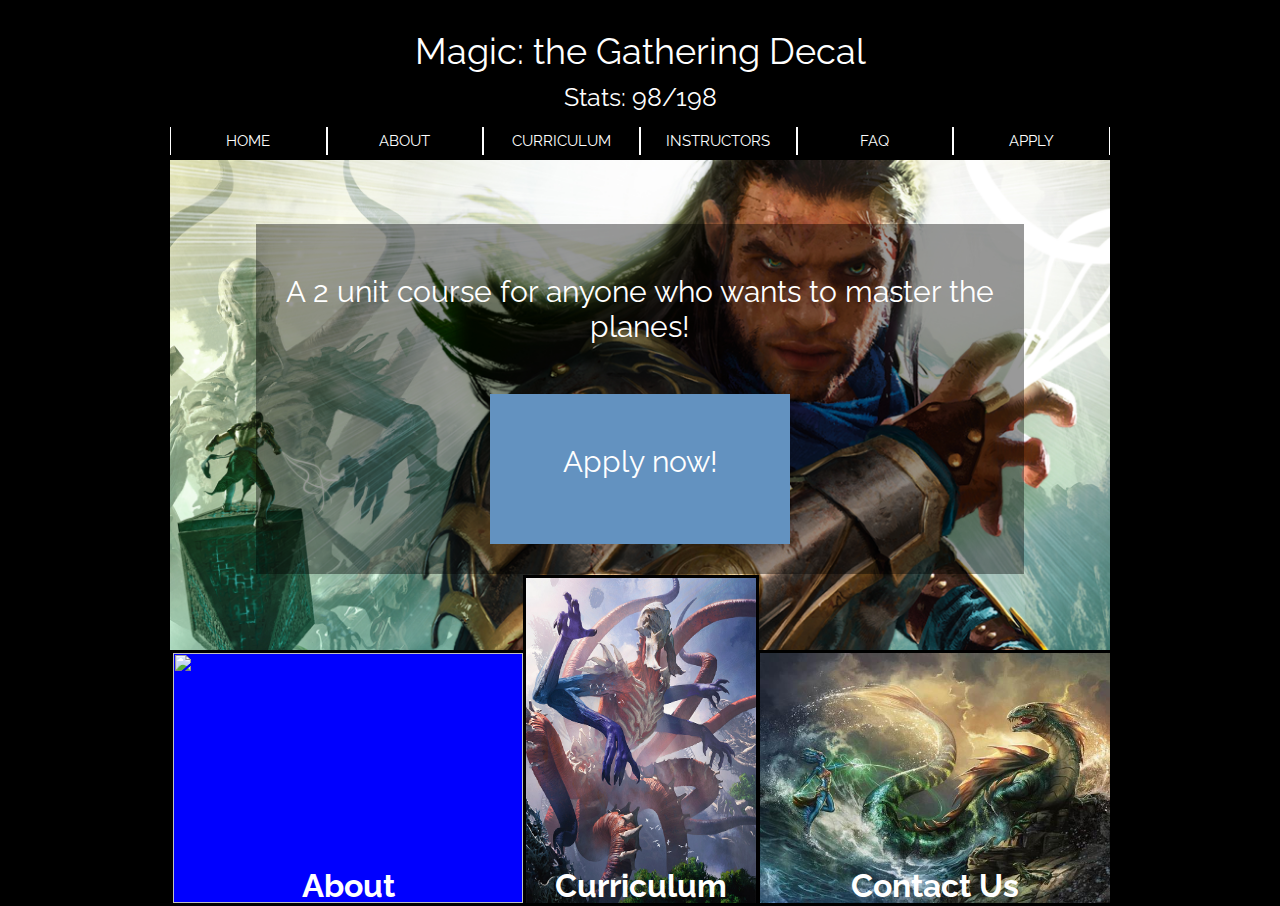
==== MtG/index.html @ adfa9e3f "Initial commit" ====
<html>
    <head>
        <title>Magic: the Gathering</title>
        <meta charset="utf-8">
        <meta http-equiv="X-UA-Compatible" content="IE=edge,chrome=1">
        <meta name="viewport" content="width=device-width, initial-scale=1.0, maximum-scale=1.0" />
        <link rel="stylesheet" href="assets/css/style.css">
        <link href='http://fonts.googleapis.com/css?family=Lato:100,300,400,700' rel='stylesheet' type='text/css'>
        <script src="http://ajax.googleapis.com/ajax/libs/jquery/1.11.0/jquery.min.js">
        </script> 
        <script src = "assets/js/script.js"></script>
    </head>
    
    <body>

        <div id = "header-container">
            <div class = "title-text" id = "title">Magic: the Gathering Decal</div>
            <div class = "title-text" id = "subtitle">Stats: 98/198</div>
            <div id = "header-bar">
                <div class = "bar-item">HOME</div>
                <div class = "bar-item">ABOUT</div>
                <div class = "bar-item">CURRICULUM</div>
                <div class = "bar-item">INSTRUCTORS</div>
                <div class = "bar-item">FAQ</div>
                <div class = "bar-item">APPLY</div>

            </div>
        </div>

        <div id = "home-container">
            <div id = "home-message">
                A 2 unit course for anyone who wants to master the planes!
                <div id = "button">Apply now!</div>
            </div>
            <div class = "home">
                <div><img id = "BFZ" src = "assets/img/BFZ.png"/></div>
                <div><img id = "EXP" src = "assets/img/expeditions.png"/></div>
                <div><img id = "SCT" src = "assets/img/scatter.png"/></div>
            </div>
        </div>


        <div id = "parent">

            <div class = "caption" id = "image1">
                <img class = "caption__media" id = "about" src = "assets/img/oath.png"/>
                <div class = "caption_overlay">
                    <h1 class = "caption_overlay_title">About</h1>
                </div>
            </div>


            <div class = "caption" id = "image2">
                <img class = "caption__media" id = "syllabus" src = "assets/img/ulamog.png"/>
                <div class = "caption_overlay">
                    <h1 class = "caption_overlay_title">Curriculum</h1>
                </div>
            </div>

            <div class = "caption" id = "image3">
                <img class = "caption__media" id = "contact" src = "assets/img/kiora.png"/>
                <div class = "caption_overlay">
                    <h1 class = "caption_overlay_title">Contact Us</h1>
                </div>
            </div>

        </div>


    </body>
</html>
---- MtG/assets/css/style.css ----
@import url('http://fonts.googleapis.com/css?family=Raleway');


body, html {
    margin: 0 auto;
    background-color: black;
    max-height: 600px;
    max-width: 930px;
    min-width: 940px;
    font-family: Raleway;
}

#header-container {
    width: 100%;
    height: 20%;
    margin-top: 30px;
}

#header-bar {
    margin-top: 10px;
    width: 100%;
    height: 38px;
}

.bar-item {
    border-right: 1px groove white;
    border-left: 1px groove white;
    padding-top: 5px;
    font-size: 15px;
    color: white;
    text-align: center;
    height: 60%;
    width: 16.45444455%;
    float: left;
    z-index: 0;
}

.bar-item:hover {
    cursor: hand;
    background-color: #be630e;
}

.title-text {
    width: 500px;
    margin: 0 auto;
    text-align: center;
    color: white;
    padding-bottom: 5px;
}

#title {
    font-size: 36px;
}

#subtitle {
    margin-top: 5px;
    font-size: 25px;
}

.home{
    margin-top: 10px;
    width: 900px;
    position: relative;
    width: 100%;
    height: 90%;
    z-index: 0;
}

.home img{
    left: 0;
    right: 0;
    margin-left: auto;
    margin-right: auto;
    position: absolute;
    width: 100%;
    height: 100%;
}

#home-message {
    left: 0;
    right: 0;
    margin-top: 5%;
    margin-left: 20%;
    margin-right: 20%;
    position: absolute;
    height: 300px;
    max-width: 100%;
    background-color: rgba(0, 0, 0, 0.4);
    color: white;
    z-index: 1;
    padding-top: 50px;
    font-size: 30px;
    text-align: center;
}


#button {
    padding-top: 50px;
    margin: 0 auto;
    width: 300px;
    height: 100px;
    margin-top: 50px;
    background-color: #6392c0;

}

/*_____________ Picture below*/

#parent {
    top: -50;
    margin: 0px auto;
    z-index: 40;
    width: 940px;
    height: 250px;
/*    background-color: white;
*/    position: relative;
}

#parent img {
    width: 100%;
    height: 100%;
}

#image1 {
    position: absolute;
    border-color: black;
    border-width: 3px;
    border-style: solid;
    width: 350px;
    height: 100%;
    background-color: blue;
    overflow: hidden;
}

.caption {
    width: auto;
    height: auto;
    position: relative;
    overflow: hidden;

}

.caption::before {
    content: ' ';
    position: absolute;
    top: 0;
    right: 0;
    bottom: 0;
    left: 0;
    background: transparent;
    transition: background .35s ease-out;

}

.caption:hover::before {
    background: rgba(0, 0, 0, .5);

}


#image2 {
    position: absolute;
    left: 353px;
    border-color: black;
    border-width: 3px;
    border-style: solid;
    top: -75;
    width: 230px;
    height: 130%;
    background-color: green;
}

#image3 {
    left: 587px;
    position: absolute;
    border-color: black;
    border-width: 3px;
    border-style: solid;
    width: 350px;
    height: 100%;
    background-color: purple;
}

.caption__media {
    display: block;
    width: 200px;
    height: auto;

}

.caption_overlay {
    position: absolute;
    top: 0;
    right: 0;
    bottom: 10;
    left: 0;
    color: white;
    font-size: 16px;
    text-align: center;
    -webkit-transform: translateY(100%);
            transform: translateY(100%);

    transition: -webkit-transform .35s ease-out;
    transition:         transform .35s ease-out;
}

.caption:hover .caption_overlay {
    -webkit-transform: translateY(0);
            transform: translateY(0);
}

.caption_overlay_title {
    -webkit-transform: translateY( -webkit-calc(-100% - 10px) );
            transform: translateY( calc(-100% - 10px) );

    transition: -webkit-transform .35s ease-out;
    transition:         transform .35s ease-out;
}

.caption:hover .caption_overlay_title {
    -webkit-transform: translateY(0);
            transform: translateY(0);
}


/*_____________ End of Picture below*/


/*About section */


#about-container {
    margin-top: 10px;
    height: 70%;
    position: relative;
}

#about-message {
    left: 0;
    right: 0;
    margin-top: 2.5%;
    margin-left: 2%;
    margin-right: 2%;
    position: absolute;
    height: 300px;
    max-width: 100%;
    background-color: rgba(0, 0, 0, 0.4);
    color: white;
    z-index: 1;
    padding-top: 20px;
    font-size: 30px;
    text-align: center;

}

.description {
    margin-top: 10px;
    width: 200px;
    height: 90px;
    float: left;
    color: white;
    margin-left: 20px;
    background-color:rgba(153,178,255,0.3);
}

.d-image {
    position: relative;
    margin-top: 10px;
    margin-left: 10px;
    width: 80px;
    height: 70px;
    float: left;
}

.d-image img{
    width: 70px;
}

.d-title {
    float: left;
     width: 90px;
    position: relative;
    margin-top: 10px;
    margin-left: 10px;
    font-size: 16px;
}

.d-subtitle {
    margin-top: 30px;
    font-size: 20px;
}


#about-text {
    margin-top: 10px;
    line-height: 35px;
    font-size: 20px;
}


#about-body {
    margin-top: 20px;
    left: 0;
    right: 0;
    margin-left: 0;
    margin-right: 0;
    position: relative;
    text-align: center;
    color: white;
    font-size: 28px;
}

#design {
    margin-top: 30px;
    position: relative;
    height: 70%;
}

.about-circle {
    position: relative;
    margin-left: 50px;
    border-radius: 50%;
    width: 130px;
    height: 130px;
    float: left;
}

.about-circle:hover {
    width: 150px;
    height: 150px;

}
#one {
    background-color: #f2f2f2;
}

#two {
    background-color: #3366ff;
}

#three {
    background-color: #333333
;
    color: white;
}

#four {
    background-color: #009933;
}

#five {
    background-color: #ff3333;
}

.circle-text {  
    margin-top: 40%;  
    text-align: center;
}

#design-second {
    height: 310px;
    color: white;
    text-align: center;
}

.square {
    margin-top: 10px;
    margin-left: 27.5px;
    width: 200px;
    height: 200px;
    float: left;
    border-color: white;
    border-width: 2px;
    border-style: solid;
    border-left: orange;
    border-left-width: 2px;
    border-left-style: solid;
    border-right: orange;
    border-right-width: 2px;
    border-right-style: solid;

}


.square-text {
    text-align: center;
    color: white;
    margin-top: 20%;
    font-size: 25px;
}

#more-text {
    font-size: 20px;
}

.square-img {
    left: 0;
    right: 0;
    margin-left: auto;
    margin-right: auto;
    margin-top: 10px;
    position: relative;
    width: 90px;
    height: 90px;
}

#finance {
    font-size: 20px;
}

#finance-img {
    top: -10;
}

#bottom-text {
    margin-top: 10px;
    text-align: center;
    font-size: 26px;
    position: relative;
    color: white;
    padding-bottom: 20px;
}

/*Curriculum stuff */

#curr-bar {
    margin-top: 10px;
    position: absolute;
    height: 500%;
    width: 5px;
    background-color: white;
}

.curr-item {
    margin-top: 10px;
    height: 380px;
    position: relative;
}

.date {
    top: 125;
    margin-left: 115px;
    z-index: 50;
    position: absolute;
    height: 75px;
    width: 150px;
    background-color: rgba(255, 77, 77, .5);
    text-align: center;
}

.date-title {
    font-size: 30px;
    color: white;
}

.date-subtitle {
    font-size: 20px;
    margin-top: 5px;
    margin-left: 30px;
    color: white;
    height: 30px;
    width: 100px;
}

.curr-message {
    left: 0;
    right: 0;
    margin-top: 5%;
    margin-left: 31%;
    margin-right: 27%;
    position: fixed;
    height: 230px;
    max-width: 100%;
    color: white;
    z-index: 1;
    padding-top: 50px;
    font-size: 16px;
    text-align: center;
    background-color: rgba(0, 0, 0, 0.4);
}



.curr{
    left: 0;
    right: 0;
    margin-left: 100;
    margin-right: auto;
    margin-top: 10px;
    position: relative;
    width: 89.5%;
    height: 100%;
    z-index: 0;
}

.curr img{
    left: 0;
    right: 0;
    margin-left: auto;
    margin-right: auto;
    position: absolute;
    width: 100%;
    height: 100%;
}


.discussion {
    color: white;
    z-index: 40;
    position: absolute;
    background-color: rgba(0, 102, 0, 0.6);
    height: 110px;
    width: 205px;
    margin-left: 715px;
    top: 80;
    padding-left: 5px;
    padding-right: 5px;
}

.assignment {
    color: white;
    z-index: 40;
    position: absolute;
    background-color: rgba(102, 0, 204, 0.6);
    height: 90px;
    width: 205px;
    margin-left: 715px;
    padding-left: 5px;
    padding-right: 5px;
    top: 200;
    padding-bottom: 10px;
}

.disc-title {
    margin-top: 5px;
    text-align: center;
    font-size: 20px;
}

.disc-desc {
    margin-top: 10px;
    font-size: 14px;
    text-align: center;
}

.ass-title {
    margin-top: 10px;
    text-align: center;
    font-size: 20px;
}

.ass-desc {
    font-size: 14px;
    margin-top: 10px;
    text-align: center;
}

#curr-message {
    font-size: 18px;
}

#curr-submessage {
    font-size: 16px;
    padding-top: 20px;
    padding-left: 10px;
    padding-right: 10px;
    padding-bottom: 20px;
    margin: 0 auto;
    width: 300px;
    height: 100px;
    margin-top: 20px;
    background-color: #6392c0;

}


/*SIdebar stuff */

#nav-toggle { 
    position: absolute; 
    left: 50%; top: 50%; 
}

#nav-toggle {
    padding: 10px 30px 15px 0px; 
}

#nav-toggle span, #nav-toggle span:before, #nav-toggle span:after {
    height: 3px;
    width: 30px;
    background: #fff;
    position: absolute;
    display: block;
    content: '';
}

#nav-toggle span:before {
    top: -10px; 
}

#nav-toggle span:after {
    bottom: -10px;
}

/* Styling the Sidebar Button */
#sidebar-button {
    position: fixed;
    z-index: 100;
    left: 15px;
    top: 15px;
    cursor: pointer;
    -webkit-transition: all .3s;
    -moz-transition: all .3s;
    -o-transition: all .3s;
    transition: all .3s;
} 

/* Overriding default styles on the ul */
.sidebar-container ul {
    margin: 0;
    padding: 0;
    list-style: none;
    margin-top: 10px;
}
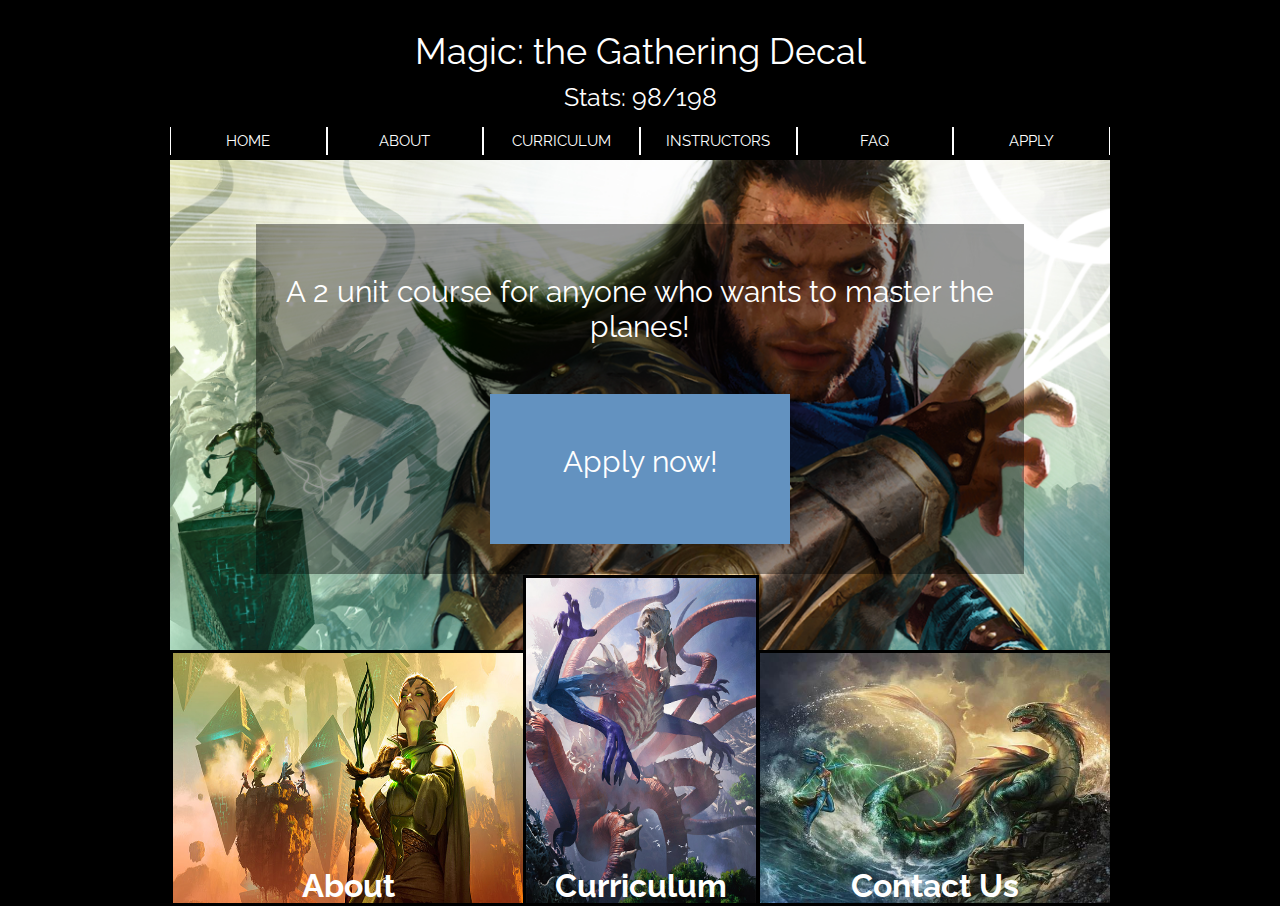
==== commit 6fbf897f: "Initial commit" ====
--- a/MtG/index.html
+++ b/MtG/index.html
@@ -8,6 +8,7 @@
         <link href='http://fonts.googleapis.com/css?family=Lato:100,300,400,700' rel='stylesheet' type='text/css'>
         <script src="http://ajax.googleapis.com/ajax/libs/jquery/1.11.0/jquery.min.js">
         </script> 
+        <script src = "assets/js/jquery.waypoints.min.js"></script>
         <script src = "assets/js/script.js"></script>
     </head>
     
@@ -17,9 +18,15 @@
             <div class = "title-text" id = "title">Magic: the Gathering Decal</div>
             <div class = "title-text" id = "subtitle">Stats: 98/198</div>
             <div id = "header-bar">
-                <div class = "bar-item">HOME</div>
-                <div class = "bar-item">ABOUT</div>
-                <div class = "bar-item">CURRICULUM</div>
+                <a href="home.html" style = "color: white; text-decoration:none">
+                    <div class = "bar-item" id = "home-item">HOME</div>
+                </a>
+                <a href="about.html" style = "color: white; text-decoration:none">
+                    <div class = "bar-item" id = "about-item">ABOUT</div>
+                </a>
+                <a href="curr.html" style = "color: white; text-decoration:none">
+                    <div class = "bar-item" id = "about-item">CURRICULUM</div>
+                </a>
                 <div class = "bar-item">INSTRUCTORS</div>
                 <div class = "bar-item">FAQ</div>
                 <div class = "bar-item">APPLY</div>
@@ -43,7 +50,7 @@
         <div id = "parent">
 
             <div class = "caption" id = "image1">
-                <img class = "caption__media" id = "about" src = "assets/img/oath.png"/>
+                <img class = "caption__media" id = "about" src = "assets/img/Oath.png"/>
                 <div class = "caption_overlay">
                     <h1 class = "caption_overlay_title">About</h1>
                 </div>
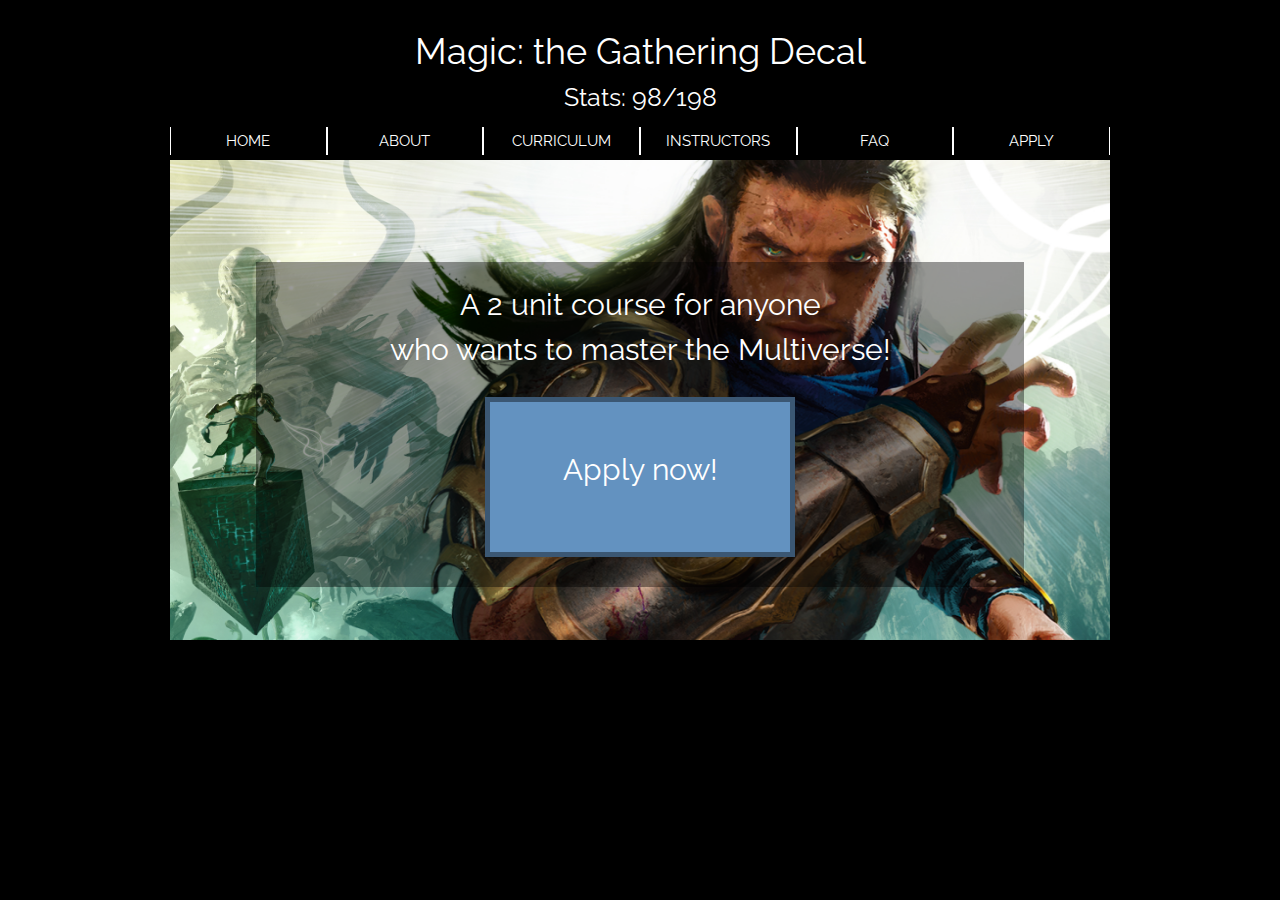
==== commit 847be34f: "updating MtG" ====
--- a/MtG/index.html
+++ b/MtG/index.html
@@ -18,7 +18,7 @@
             <div class = "title-text" id = "title">Magic: the Gathering Decal</div>
             <div class = "title-text" id = "subtitle">Stats: 98/198</div>
             <div id = "header-bar">
-                <a href="home.html" style = "color: white; text-decoration:none">
+                <a href="index.html" style = "color: white; text-decoration:none">
                     <div class = "bar-item" id = "home-item">HOME</div>
                 </a>
                 <a href="about.html" style = "color: white; text-decoration:none">
@@ -27,19 +27,28 @@
                 <a href="curr.html" style = "color: white; text-decoration:none">
                     <div class = "bar-item" id = "about-item">CURRICULUM</div>
                 </a>
-                <div class = "bar-item">INSTRUCTORS</div>
-                <div class = "bar-item">FAQ</div>
-                <div class = "bar-item">APPLY</div>
+                <a href="instructors.html" style = "color: white; text-decoration:none">
+                    <div class = "bar-item" id = "inst-item">INSTRUCTORS</div>
+                </a>
+                <a href="faq.html" style = "color: white; text-decoration:none">
+                    <div class = "bar-item" id = "inst-item">FAQ</div>
+                </a>                <a href="apply.html" style = "color: white; text-decoration:none">
+                    <div class = "bar-item" id = "inst-item">APPLY</div>
+                </a>
 
             </div>
         </div>
 
         <div id = "home-container">
             <div id = "home-message">
-                A 2 unit course for anyone who wants to master the planes!
-                <div id = "button">Apply now!</div>
+                <div class = "divider">A 2 unit course for anyone</div>
+                <div class = "divider">who wants to master the Multiverse!</div>
+                <a href="apply.html" style = "color: white; text-decoration:none">
+                <div id = "button">
+                    Apply now!</div>
+                </a>
             </div>
-            <div class = "home">
+            <div class = "home" id = "home-index">
                 <div><img id = "BFZ" src = "assets/img/BFZ.png"/></div>
                 <div><img id = "EXP" src = "assets/img/expeditions.png"/></div>
                 <div><img id = "SCT" src = "assets/img/scatter.png"/></div>
@@ -47,32 +56,5 @@
         </div>
 
 
-        <div id = "parent">
-
-            <div class = "caption" id = "image1">
-                <img class = "caption__media" id = "about" src = "assets/img/Oath.png"/>
-                <div class = "caption_overlay">
-                    <h1 class = "caption_overlay_title">About</h1>
-                </div>
-            </div>
-
-
-            <div class = "caption" id = "image2">
-                <img class = "caption__media" id = "syllabus" src = "assets/img/ulamog.png"/>
-                <div class = "caption_overlay">
-                    <h1 class = "caption_overlay_title">Curriculum</h1>
-                </div>
-            </div>
-
-            <div class = "caption" id = "image3">
-                <img class = "caption__media" id = "contact" src = "assets/img/kiora.png"/>
-                <div class = "caption_overlay">
-                    <h1 class = "caption_overlay_title">Contact Us</h1>
-                </div>
-            </div>
-
-        </div>
-
-
     </body>
 </html>--- a/MtG/assets/css/style.css
+++ b/MtG/assets/css/style.css
@@ -17,6 +17,13 @@
     margin-top: 30px;
 }
 
+#curr-header-container {
+    width: 100%;
+    height: 20%;
+    margin-top: 30px;
+    margin-left: 100px;
+}
+
 #header-bar {
     margin-top: 10px;
     width: 100%;
@@ -49,6 +56,15 @@
     padding-bottom: 5px;
 }
 
+.curr-title-text {
+    width: 500px;
+    margin-left: 15%;
+    text-align: center;
+    color: white;
+    padding-bottom: 5px;
+
+}
+
 #title {
     font-size: 36px;
 }
@@ -65,6 +81,11 @@
     width: 100%;
     height: 90%;
     z-index: 0;
+    -webkit-animation: fadein 1.5s; /* Safari, Chrome and Opera > 12.1 */
+       -moz-animation: fadein 1.5s; /* Firefox < 16 */
+        -ms-animation: fadein 1.5s; /* Internet Explorer */
+         -o-animation: fadein 1.5s; /* Opera < 12.1 */
+            animation: fadein 1.5s;
 }
 
 .home img{
@@ -80,7 +101,7 @@
 #home-message {
     left: 0;
     right: 0;
-    margin-top: 5%;
+    margin-top: 8%;
     margin-left: 20%;
     margin-right: 20%;
     position: absolute;
@@ -89,32 +110,100 @@
     background-color: rgba(0, 0, 0, 0.4);
     color: white;
     z-index: 1;
-    padding-top: 50px;
+    padding-top: 25px;
     font-size: 30px;
     text-align: center;
 }
 
+.divider {
+    padding-bottom: 10px;
+}
 
 #button {
     padding-top: 50px;
     margin: 0 auto;
     width: 300px;
     height: 100px;
-    margin-top: 50px;
+    margin-top: 20px;
     background-color: #6392c0;
-
+    border-color: rgba(0, 0, 0, 0.4);
+    border-width: 5px;
+    border-style: solid;
+}
+
+#button:hover {
+    cursor: hand;
+    -webkit-animation: guide-bounce 0.5s alternate infinite;
+}
+
+@-webkit-keyframes guide-bounce /*Safari and Chrome*/
+{
+from {-webkit-transform: translateY(0px);}
+to {-webkit-transform: translateY(-18px);}
+}
+
+
+#image4 {
+    position: absolute;
+    border-color: black;
+    border-width: 3px;
+    border-style: solid;
+    width: 400px;
+    height: 100%;
+    overflow: hidden;
+}
+
+#image5 {
+    left: 470px;
+    position: absolute;
+    border-color: black;
+    border-width: 3px;
+    border-style: solid;
+    width: 400px;
+    height: 100%;
+}
+
+#image6 {
+    position: absolute;
+    left: 50px;
+    border-color: black;
+    border-width: 3px;
+    border-style: solid;
+    width: 500px;
+    height: 100%;
+    top: 270px;
 }
 
 /*_____________ Picture below*/
 
+
+
+
+/*_____________ End of Picture below*/
+
+
+/*About section */
+
+#structure-container{
+    margin-top: 20px;
+    width: 100%;
+    height: 400px;
+    position: relative;
+    margin-bottom: 20px;
+    background-color: white;
+}
+
 #parent {
-    top: -50;
     margin: 0px auto;
     z-index: 40;
     width: 940px;
     height: 250px;
-/*    background-color: white;
-*/    position: relative;
+    position: relative;
+}
+
+.parent-text {
+    font-size: 16px;
+    line-height: 25px;
 }
 
 #parent img {
@@ -123,14 +212,75 @@
 }
 
 #image1 {
-    position: absolute;
-    border-color: black;
-    border-width: 3px;
-    border-style: solid;
-    width: 350px;
-    height: 100%;
-    background-color: blue;
+    left: 50px;
+    position: absolute;
+    border-color: black;
+    border-width: 3px;
+    border-style: solid;
+    width: 410px;
+    height: 100%;
     overflow: hidden;
+}
+
+#image3 {
+    left: 470px;
+    position: absolute;
+    border-color: black;
+    border-width: 3px;
+    border-style: solid;
+    width: 400px;
+    height: 100%;
+}
+
+#image2 {
+    position: absolute;
+    left: 50px;
+    border-color: black;
+    border-width: 3px;
+    border-style: solid;
+    width: 820px;
+    height: 140%;
+    top: 260px;
+}
+
+/*#image0 {
+    position: absolute;
+    left: 220px;
+    border-color: black;
+    border-width: 3px;
+    border-style: solid;
+    width: 480px;
+    height: 140%;
+    top: 620px;
+    margin-bottom: 20px;
+}*/
+
+#last {
+    position: absolute;
+    border-color: black;
+    border-width: 3px;
+    border-style: solid;
+    width: 100%;
+    height: 100%;
+    top: 620px;
+    margin-bottom: 20px;
+}
+
+#last-img {
+    width: 300px;
+    height: 100%;
+    float: left;
+}
+
+#last-msg {
+    text-align: center;
+    line-height: 25px;
+    margin-top: 25px;
+    float: left;
+    margin-left: 10px;
+    width: 560px;
+    height: 100%;
+    color: white;
 }
 
 .caption {
@@ -154,33 +304,10 @@
 }
 
 .caption:hover::before {
-    background: rgba(0, 0, 0, .5);
-
-}
-
-
-#image2 {
-    position: absolute;
-    left: 353px;
-    border-color: black;
-    border-width: 3px;
-    border-style: solid;
-    top: -75;
-    width: 230px;
-    height: 130%;
-    background-color: green;
-}
-
-#image3 {
-    left: 587px;
-    position: absolute;
-    border-color: black;
-    border-width: 3px;
-    border-style: solid;
-    width: 350px;
-    height: 100%;
-    background-color: purple;
-}
+    background: rgba(0, 0, 0, .4);
+
+}
+
 
 .caption__media {
     display: block;
@@ -223,16 +350,101 @@
             transform: translateY(0);
 }
 
-
-/*_____________ End of Picture below*/
-
-
-/*About section */
-
-
+/*#lecture {
+    margin-top: 10px;
+    left: 50px;
+    width: 400px;
+    height: 280px;
+    position: absolute;
+    color: white;
+    background-color: #6392c0;
+}
+
+.item-box {
+    text-align: center;
+    color: black;
+    top: 60px;
+    position: absolute;
+    width: 280px;
+    height: 180px;
+    padding-top: 10px;
+    background-color: white;
+}
+
+#timebox1 {
+    position: absolute;
+    background-color: rgb(255, 153, 153);
+    width: 28%;
+    height: 25%;
+    left: 60px;
+    top: 140px;
+    left: 149px;
+    padding-top: 30px;
+    text-align: center;
+}
+
+#timebox2 {
+    position: absolute;
+    background-color: rgb(255, 153, 153);
+    width: 28%;
+    height: 25%;
+    left: 60px;
+    top: 140px;
+    left: 163px;
+    padding-top: 30px;
+    text-align: center;
+}
+
+#textbox1 {
+    font-size: 14px;
+    left: 60px;
+}
+
+#box2 {
+    left: 80px;
+}
+
+#textbox2 {
+    font-size: 14px;
+    left: 80px;
+}
+
+#discussion {
+    margin-top: 10px;
+    left: 460px;
+    width: 400px;
+    height: 280px;
+    position: absolute;
+    color: white;
+    background-color: #78c272;
+}*/
+
+/*#schedule-message {
+    left: 0;
+    right: 0;
+    margin-top: 2.5%;
+    margin-left: 2%;
+    margin-right: 2%;
+    position: absolute;
+    height: 340px;
+    max-width: 100%;
+    background-color: rgba(0, 0, 0, 0.4);
+    color: white;
+    z-index: 1;
+    padding-top: 20px;
+    font-size: 30px;
+    text-align: center;
+}*/
+
+/*.s-title{
+    margin-top: 10px;
+    text-align: center;
+    font-size: 33px;
+}
+*/
 #about-container {
     margin-top: 10px;
-    height: 70%;
+    height: 60%;
     position: relative;
 }
 
@@ -251,7 +463,6 @@
     padding-top: 20px;
     font-size: 30px;
     text-align: center;
-
 }
 
 .description {
@@ -326,11 +537,6 @@
     float: left;
 }
 
-.about-circle:hover {
-    width: 150px;
-    height: 150px;
-
-}
 #one {
     background-color: #f2f2f2;
 }
@@ -413,23 +619,160 @@
     top: -10;
 }
 
-#bottom-text {
-    margin-top: 10px;
-    text-align: center;
-    font-size: 26px;
-    position: relative;
-    color: white;
-    padding-bottom: 20px;
+.bottom-text {
+    margin-top: 10px;
+    text-align: center;
+    font-size: 20px;
+    position: relative;
+    color: white;
+    margin-bottom: 20px;
 }
 
 /*Curriculum stuff */
 
-#curr-bar {
-    margin-top: 10px;
-    position: absolute;
-    height: 500%;
+.curr-bar {
+    position: fixed;
+    top: 30px;
+    left: 20px;
+    height: 90%;
     width: 5px;
     background-color: white;
+    transition: all 500ms cubic-bezier(0.77, 0, 0.175, 1);
+}
+
+#bar-one {
+    margin-top: 0px;
+    background-color: rgba(102, 102, 255, .8);
+}
+
+#bar-two {
+    margin-top: 37px;
+}
+
+#bar-three {
+    margin-top: 74px;
+} 
+
+#bar-four {
+    margin-top: 111px;
+} 
+
+#bar-five {
+    margin-top: 148px;
+} 
+
+#bar-six {
+    margin-top: 185px;
+} 
+
+#bar-seven {
+    margin-top: 222px;
+} 
+
+#bar-eight {
+    margin-top: 259px;
+}
+
+#bar-nine {
+    margin-top: 296px;
+} 
+
+#bar-ten {
+    margin-top: 333px;
+} 
+
+#bar-eleven {
+    margin-top: 370px;
+} 
+
+#bar-twelve {
+    margin-top: 407px;
+} 
+
+#bar-thirteen {
+    margin-top: 444px;
+} 
+
+#bar-fourteen {
+    margin-top: 481px;
+} 
+
+#bar-fifteen {
+    margin-top: 518px;
+} 
+
+
+.bar-label {
+    position: fixed;
+    left: 30px;
+    top: 30px;
+    background-color: green;
+    height: 20px;
+    width: 70px;
+    text-align: center;
+    font-size: 14px;
+    color: white;
+}
+
+#bar-1 {
+    margin-top: 0px;
+}
+
+
+#bar-2 {
+    margin-top: 37px;
+}
+
+#bar-3 {
+    margin-top: 74px;
+}
+
+#bar-4 {
+    margin-top: 111px;
+}
+
+#bar-5 {
+    margin-top: 148px;
+}
+
+#bar-6 {
+    margin-top: 185px;
+}
+
+#bar-7 {
+    margin-top: 222px;
+}
+
+#bar-8 {
+    margin-top: 259px;
+}
+
+#bar-9 {
+    margin-top: 296px;
+}
+
+#bar-10 {
+    margin-top: 333px;
+}
+
+#bar-11 {
+    margin-top: 370px;
+}
+
+#bar-12 {
+    margin-top: 407px;
+}
+
+#bar-13 {
+    margin-top: 444px;
+}
+
+#bar-14 {
+    margin-top: 481px;
+}
+
+#bar-15 {
+    margin-top: 518px;
 }
 
 .curr-item {
@@ -440,12 +783,12 @@
 
 .date {
     top: 125;
-    margin-left: 115px;
+    margin-left: 50px;
     z-index: 50;
     position: absolute;
     height: 75px;
     width: 150px;
-    background-color: rgba(255, 77, 77, .5);
+    background-color: rgb(102, 102, 255);
     text-align: center;
 }
 
@@ -467,8 +810,8 @@
     left: 0;
     right: 0;
     margin-top: 5%;
-    margin-left: 31%;
-    margin-right: 27%;
+    margin-left: 29%;
+    margin-right: 31%;
     position: fixed;
     height: 230px;
     max-width: 100%;
@@ -485,11 +828,10 @@
 .curr{
     left: 0;
     right: 0;
-    margin-left: 100;
     margin-right: auto;
     margin-top: 10px;
     position: relative;
-    width: 89.5%;
+    width: 100%;
     height: 100%;
     z-index: 0;
 }
@@ -502,6 +844,11 @@
     position: absolute;
     width: 100%;
     height: 100%;
+    -webkit-animation: fadein 1.5s; /* Safari, Chrome and Opera > 12.1 */
+       -moz-animation: fadein 1.5s; /* Firefox < 16 */
+        -ms-animation: fadein 1.5s; /* Internet Explorer */
+         -o-animation: fadein 1.5s; /* Opera < 12.1 */
+            animation: fadein 1.5s;
 }
 
 
@@ -509,7 +856,7 @@
     color: white;
     z-index: 40;
     position: absolute;
-    background-color: rgba(0, 102, 0, 0.6);
+    background-color: rgba(120, 194, 114, 1);
     height: 110px;
     width: 205px;
     margin-left: 715px;
@@ -522,7 +869,7 @@
     color: white;
     z-index: 40;
     position: absolute;
-    background-color: rgba(102, 0, 204, 0.6);
+    background-color: rgb(77, 121, 255);
     height: 90px;
     width: 205px;
     margin-left: 715px;
@@ -574,56 +921,343 @@
 
 }
 
-
-/*SIdebar stuff */
-
-#nav-toggle { 
-    position: absolute; 
-    left: 50%; top: 50%; 
-}
-
-#nav-toggle {
-    padding: 10px 30px 15px 0px; 
-}
-
-#nav-toggle span, #nav-toggle span:before, #nav-toggle span:after {
-    height: 3px;
-    width: 30px;
-    background: #fff;
-    position: absolute;
-    display: block;
-    content: '';
-}
-
-#nav-toggle span:before {
-    top: -10px; 
-}
-
-#nav-toggle span:after {
-    bottom: -10px;
-}
-
-/* Styling the Sidebar Button */
-#sidebar-button {
+#scroll {
     position: fixed;
-    z-index: 100;
-    left: 15px;
-    top: 15px;
-    cursor: pointer;
-    -webkit-transition: all .3s;
-    -moz-transition: all .3s;
-    -o-transition: all .3s;
-    transition: all .3s;
-} 
-
-/* Overriding default styles on the ul */
-.sidebar-container ul {
-    margin: 0;
-    padding: 0;
-    list-style: none;
-    margin-top: 10px;
-}
-
-
-
-
+    width: 200px;
+    height: 30px;
+/*    background-color: rgba(0, 0, 0, 1);
+*//*    background-color: rgb(255, 102, 102);
+*/    color: white;
+    font-size: 13px;
+    text-align: center;
+    padding-top: 10px;
+    z-index: 99;
+    top: 108%;
+    left: 63%;
+    margin-top: -100px;
+    margin-left: -250px;
+    -webkit-animation: guide-bounce 0.5s alternate infinite;
+}
+
+
+#thing {
+    width: 100%;
+    height: 150px;
+}
+
+/*Instructor stuff */
+
+#us {
+    margin-top: 20px;
+    position: relative;
+    text-align: center;
+    font-size: 26px;
+    color: white;
+}
+
+.inst-container {
+    margin-top: 20px;
+    width: 100%;
+    height: 280px;
+    position: relative;
+    color: #DBDADA;
+}
+
+.second-container {
+    border-color: rgb(140, 140, 140);
+    border-width: 12px;
+    border-style: solid;
+    margin-left: 20px;
+    float: left;
+    width: 45%;
+    height: 95%;
+    border-radius: 10px;
+    background-color: rgba(96, 96, 96, .4);
+}
+
+.inst-photo {
+    float: left;
+    position: relative;
+    width: 28%;
+    z-index: 5;
+}
+
+.inst-photo img{
+    width: 100%;
+    border-radius: 50%;
+}
+
+.inst-detail {
+    position: relative;
+    float: left;
+    margin-left: 15px;
+    width: 65%;
+    height: 100%;
+}
+
+
+.inst-name {
+    margin-top: 8px;
+    font-size: 24px;
+    margin-bottom: 3px;
+}
+
+.position {
+    font-size: 14px;
+}
+
+@keyframes fadein {
+    from { opacity: 0; }
+    to   { opacity: 1; }
+}
+
+/* Firefox < 16 */
+@-moz-keyframes fadein {
+    from { opacity: 0; }
+    to   { opacity: 1; }
+}
+
+/* Safari, Chrome and Opera > 12.1 */
+@-webkit-keyframes fadein {
+    from { opacity: 0; }
+    to   { opacity: 1; }
+}
+
+/* Internet Explorer */
+@-ms-keyframes fadein {
+    from { opacity: 0; }
+    to   { opacity: 1; }
+}
+
+/* Opera < 12.1 */
+@-o-keyframes fadein {
+    from { opacity: 0; }
+    to   { opacity: 1; }
+}
+
+.hidden-descrip {
+    margin-top: 10px;
+    margin-bottom: 10px;
+    background-color: rgba(26, 26, 26, .4);
+    height: 180px;
+    line-height: 20px;
+    font-size: 14px;
+    overflow: scroll;
+    -webkit-animation: fadein 2s; /* Safari, Chrome and Opera > 12.1 */
+       -moz-animation: fadein 2s; /* Firefox < 16 */
+        -ms-animation: fadein 2s; /* Internet Explorer */
+         -o-animation: fadein 2s; /* Opera < 12.1 */
+            animation: fadein 2s;
+}
+
+.inst-contact {
+    margin: 0 auto;
+    margin-top: 10px;
+    text-align: center;
+    padding-top: 10px;
+    width: 100px;
+    background-color: #6392c0;
+    padding-bottom: 10px;
+}
+
+.inst-contact:hover {
+    cursor: hand;
+}
+
+.contact {
+    margin: 0 auto;
+    font-size: 14px;
+}
+
+/*Apply stuff*/
+
+.home{
+    margin-top: 10px;
+    position: relative;
+    width: 100%;
+    height: 100%;
+    z-index: 0;
+}
+
+#home-index{
+    height: 80%;
+}
+
+.home img{
+    left: 0;
+    right: 0;
+    margin-left: auto;
+    margin-right: auto;
+    position: absolute;
+    width: 100%;
+    height: 100%;
+}
+
+#apply-message {
+    left: 0;
+    right: 0;
+    margin-top: 2.5%;
+    margin-left: 20%;
+    margin-right: 20%;
+    position: absolute;
+    height: 400px;
+    max-width: 100%;
+    background-color: rgba(0, 0, 0, 0.4);
+    color: white;
+    z-index: 1;
+    padding-top: 20px;
+    font-size: 18px;
+    text-align: center;
+    line-height: 30px;
+}
+
+#apply-title {
+    font-size: 36px;
+    margin-bottom: 20px;
+}
+
+#apply-button {
+    border-color: rgba(0, 0, 0, 0.4);
+    border-width: 5px;
+    border-style: solid;
+    line-height: 40px;
+    padding-top: 20px;
+    margin: 0 auto;
+    width: 300px;
+    height: 100px;
+    margin-top: 20px;
+    background-color: #6392c0;
+}
+
+#some-space2 {
+    height: 30px;
+}
+
+
+/*Faq stuff*/
+
+#question-container {
+    margin-top: 20px;
+    width: 100%;
+    height: 500px;
+}
+
+#image10 {
+    border-color: black;
+    border-width: 3px;
+    border-style: solid;
+    width: 310px;
+    height: 200px;
+}
+
+#image10 img{
+    width: 100%;
+    height: 100%;
+}
+
+#image11 {
+    top: -206px;
+    border-color: black;
+    border-width: 3px;
+    border-style: solid;
+    left: 320px;
+    width: 310px;
+    height: 200px;
+}
+
+#image11 img{
+    width: 100%;
+    height: 100%;
+}
+
+#image12 {
+    top: -412px;
+    border-color: black;
+    border-width: 3px;
+    border-style: solid;
+    left: 640px;
+    width: 300px;
+    height: 300px;
+}
+
+#image12 img{
+    width: 100%;
+    height: 100%;
+}
+
+#image13 {
+    top: -512px;
+    border-color: black;
+    border-width: 3px;
+    border-style: solid;
+    width: 310px;
+    height: 200px;
+}
+
+#image13 img{
+    width: 100%;
+    height: 100%;
+}
+
+#image14 {
+    top: -718px;
+    border-color: black;
+    border-width: 3px;
+    border-style: solid;
+    width: 310px;
+    height: 200px;
+    left: 320px;
+
+}
+
+#image14 img{
+    width: 100%;
+    height: 100%;
+}
+
+#image15 {
+    top: -718px;
+    border-color: black;
+    border-width: 3px;
+    border-style: solid;
+    width: 310px;
+    height: 200px;
+    left: 320px;
+
+}
+
+#image15 img{
+    width: 100%;
+    height: 100%;
+}
+
+#image16 {
+    top: -924px;
+    border-color: black;
+    border-width: 3px;
+    border-style: solid;
+    width: 310px;
+    height: 200px;
+
+}
+
+#image16 img{
+    width: 100%;
+    height: 100%;
+}
+
+#image17 {
+    top: -1236px;
+    border-color: black;
+    border-width: 3px;
+    border-style: solid;
+    width: 300px;
+    height: 305px;
+    left: 640px;
+}
+
+#image17 img{
+    width: 100%;
+    height: 100%;
+}
+
